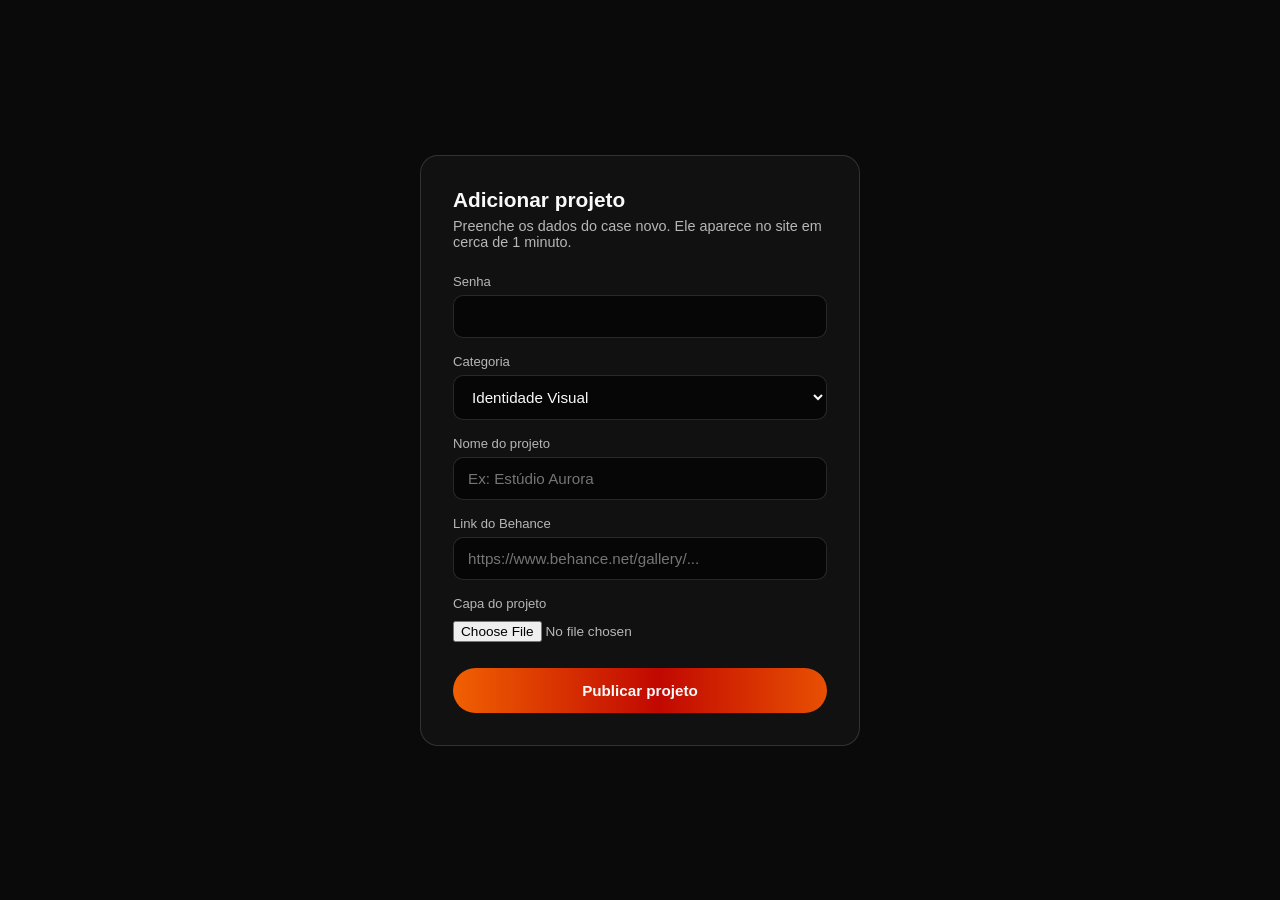
==== admin.html @ f44e90c8 "Ajusta rodapé (fonte Aeonik Pro + otimização 4K) e cria painel /admin para o cliente adicionar proje" ====
<!doctype html>
<html lang="pt-BR">
<head>
  <meta charset="UTF-8" />
  <meta name="viewport" content="width=device-width, initial-scale=1.0" />
  <meta name="robots" content="noindex, nofollow" />
  <title>Adicionar projeto — Salton Design</title>
  <link rel="icon" href="favicon.ico" sizes="any" />
  <style>
    :root {
      --black: #0a0a0a;
      --white: #f9f9f9;
      --orange: #f16001;
      --orange-2: #e85002;
      --red: #c10801;
      --gray-border: rgba(249, 249, 249, 0.14);
      --gray-light: #b7b7b7;
      --gradient: linear-gradient(90deg, var(--orange) 0%, var(--red) 55%, var(--orange-2) 100%);
    }

    * { box-sizing: border-box; }

    body {
      margin: 0;
      min-height: 100vh;
      display: flex;
      align-items: center;
      justify-content: center;
      background: var(--black);
      color: var(--white);
      font-family: "Aeonik Pro", "Inter", "Helvetica Neue", Arial, sans-serif;
      padding: 24px;
    }

    .card {
      width: 100%;
      max-width: 440px;
      background: #111;
      border: 1px solid var(--gray-border);
      border-radius: 18px;
      padding: 32px;
    }

    h1 {
      font-size: 1.3rem;
      margin: 0 0 6px;
    }

    .sub {
      color: var(--gray-light);
      font-size: 0.9rem;
      margin: 0 0 24px;
    }

    label {
      display: block;
      font-size: 0.82rem;
      color: var(--gray-light);
      margin: 16px 0 6px;
    }

    input[type="text"],
    input[type="url"],
    input[type="password"],
    select {
      width: 100%;
      padding: 12px 14px;
      border-radius: 10px;
      border: 1px solid var(--gray-border);
      background: #060606;
      color: var(--white);
      font-size: 0.95rem;
      font-family: inherit;
    }

    input[type="file"] {
      width: 100%;
      font-size: 0.85rem;
      color: var(--gray-light);
      margin-top: 4px;
    }

    input:focus, select:focus {
      outline: none;
      border-color: var(--orange-2);
    }

    button {
      width: 100%;
      margin-top: 26px;
      padding: 14px;
      border: none;
      border-radius: 999px;
      background: var(--gradient);
      color: var(--white);
      font-weight: 700;
      font-size: 0.95rem;
      cursor: pointer;
    }

    button:disabled {
      opacity: 0.55;
      cursor: default;
    }

    .msg {
      margin-top: 16px;
      font-size: 0.88rem;
      padding: 12px 14px;
      border-radius: 10px;
      display: none;
    }

    .msg.ok {
      display: block;
      background: rgba(30, 160, 60, 0.15);
      border: 1px solid rgba(30, 160, 60, 0.4);
      color: #7fe0a0;
    }

    .msg.err {
      display: block;
      background: rgba(193, 8, 1, 0.15);
      border: 1px solid rgba(193, 8, 1, 0.4);
      color: #ff9a90;
    }

    .preview {
      margin-top: 10px;
      max-width: 100%;
      max-height: 140px;
      border-radius: 8px;
      display: none;
    }
  </style>
</head>
<body>
  <div class="card">
    <h1>Adicionar projeto</h1>
    <p class="sub">Preenche os dados do case novo. Ele aparece no site em cerca de 1 minuto.</p>

    <form id="form">
      <label for="password">Senha</label>
      <input type="password" id="password" required autocomplete="current-password" />

      <label for="category">Categoria</label>
      <select id="category" required>
        <option value="identidade">Identidade Visual</option>
        <option value="social">Social Media</option>
      </select>

      <label for="name">Nome do projeto</label>
      <input type="text" id="name" placeholder="Ex: Estúdio Aurora" required />

      <label for="link">Link do Behance</label>
      <input type="url" id="link" placeholder="https://www.behance.net/gallery/..." required />

      <label for="image">Capa do projeto</label>
      <input type="file" id="image" accept="image/png, image/jpeg, image/webp" required />
      <img id="preview" class="preview" alt="Pré-visualização" />

      <button type="submit" id="submitBtn">Publicar projeto</button>

      <div class="msg" id="msg"></div>
    </form>
  </div>

  <script>
    const form = document.getElementById("form");
    const submitBtn = document.getElementById("submitBtn");
    const msg = document.getElementById("msg");
    const imageInput = document.getElementById("image");
    const preview = document.getElementById("preview");

    function showMsg(text, ok) {
      msg.textContent = text;
      msg.className = "msg " + (ok ? "ok" : "err");
    }

    // Reduz a imagem antes de enviar (evita fotos gigantes/lentas de subir)
    function resizeImage(file, maxWidth) {
      return new Promise((resolve, reject) => {
        const reader = new FileReader();
        reader.onload = () => {
          const img = new Image();
          img.onload = () => {
            const scale = Math.min(1, maxWidth / img.width);
            const canvas = document.createElement("canvas");
            canvas.width = Math.round(img.width * scale);
            canvas.height = Math.round(img.height * scale);
            const ctx = canvas.getContext("2d");
            ctx.drawImage(img, 0, 0, canvas.width, canvas.height);
            const dataUrl = canvas.toDataURL("image/jpeg", 0.85);
            resolve(dataUrl);
          };
          img.onerror = reject;
          img.src = reader.result;
        };
        reader.onerror = reject;
        reader.readAsDataURL(file);
      });
    }

    imageInput.addEventListener("change", async () => {
      const file = imageInput.files[0];
      if (!file) return;
      const dataUrl = await resizeImage(file, 900);
      preview.src = dataUrl;
      preview.style.display = "block";
    });

    form.addEventListener("submit", async (e) => {
      e.preventDefault();
      msg.className = "msg";

      const file = imageInput.files[0];
      if (!file) return;

      submitBtn.disabled = true;
      submitBtn.textContent = "Publicando…";

      try {
        const dataUrl = preview.src || (await resizeImage(file, 900));
        const base64 = dataUrl.split(",")[1];

        const res = await fetch("/api/add-project", {
          method: "POST",
          headers: { "Content-Type": "application/json" },
          body: JSON.stringify({
            password: document.getElementById("password").value,
            category: document.getElementById("category").value,
            name: document.getElementById("name").value,
            link: document.getElementById("link").value,
            imageBase64: base64,
            imageExt: "jpg",
          }),
        });

        const data = await res.json();

        if (!res.ok) {
          showMsg(data.error || "Não deu pra publicar. Tenta de novo.", false);
        } else {
          showMsg("Publicado! Deve aparecer no site em cerca de 1 minuto.", true);
          form.reset();
          preview.style.display = "none";
        }
      } catch (err) {
        showMsg("Erro de conexão. Tenta de novo.", false);
      } finally {
        submitBtn.disabled = false;
        submitBtn.textContent = "Publicar projeto";
      }
    });
  </script>
</body>
</html>
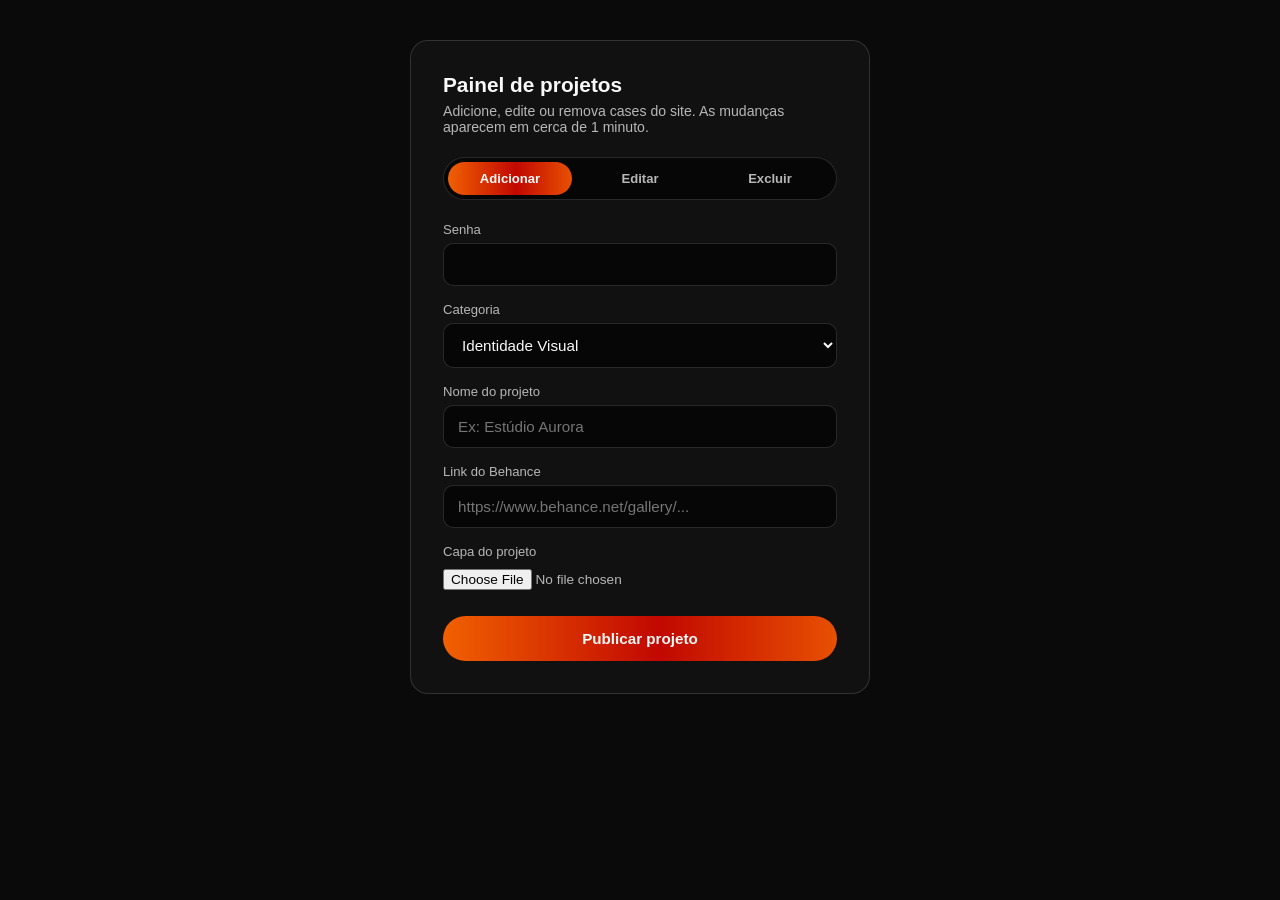
==== commit 6a77fa97: "Sincroniza admin.html (abas adicionar/editar/excluir) com o código local" ====
--- a/admin.html
+++ b/admin.html
@@ -4,7 +4,7 @@
   <meta charset="UTF-8" />
   <meta name="viewport" content="width=device-width, initial-scale=1.0" />
   <meta name="robots" content="noindex, nofollow" />
-  <title>Adicionar projeto — Salton Design</title>
+  <title>Painel de projetos — Salton Design</title>
   <link rel="icon" href="favicon.ico" sizes="any" />
   <style>
     :root {
@@ -24,17 +24,17 @@
       margin: 0;
       min-height: 100vh;
       display: flex;
-      align-items: center;
+      align-items: flex-start;
       justify-content: center;
       background: var(--black);
       color: var(--white);
       font-family: "Aeonik Pro", "Inter", "Helvetica Neue", Arial, sans-serif;
-      padding: 24px;
+      padding: 40px 24px;
     }
 
     .card {
       width: 100%;
-      max-width: 440px;
+      max-width: 460px;
       background: #111;
       border: 1px solid var(--gray-border);
       border-radius: 18px;
@@ -48,8 +48,35 @@
 
     .sub {
       color: var(--gray-light);
-      font-size: 0.9rem;
-      margin: 0 0 24px;
+      font-size: 0.88rem;
+      margin: 0 0 22px;
+    }
+
+    .tabs {
+      display: flex;
+      gap: 6px;
+      margin-bottom: 22px;
+      background: #060606;
+      border: 1px solid var(--gray-border);
+      border-radius: 999px;
+      padding: 4px;
+    }
+
+    .tab {
+      flex: 1;
+      text-align: center;
+      padding: 9px 10px;
+      border-radius: 999px;
+      font-size: 0.82rem;
+      font-weight: 600;
+      cursor: pointer;
+      color: var(--gray-light);
+      user-select: none;
+    }
+
+    .tab.is-active {
+      background: var(--gradient);
+      color: var(--white);
     }
 
     label {
@@ -85,6 +112,12 @@
       border-color: var(--orange-2);
     }
 
+    .hint {
+      font-size: 0.78rem;
+      color: var(--gray-light);
+      margin-top: 6px;
+    }
+
     button {
       width: 100%;
       margin-top: 26px;
@@ -98,6 +131,10 @@
       cursor: pointer;
     }
 
+    button.danger {
+      background: rgba(193, 8, 1, 0.85);
+    }
+
     button:disabled {
       opacity: 0.55;
       cursor: default;
@@ -132,32 +169,112 @@
       border-radius: 8px;
       display: none;
     }
+
+    .current-project {
+      display: none;
+      align-items: center;
+      gap: 12px;
+      margin-top: 16px;
+      padding: 12px;
+      border: 1px solid var(--gray-border);
+      border-radius: 10px;
+      background: #060606;
+    }
+
+    .current-project img {
+      width: 64px;
+      height: 64px;
+      object-fit: cover;
+      border-radius: 6px;
+    }
+
+    .current-project .info {
+      font-size: 0.85rem;
+      color: var(--gray-light);
+    }
+
+    .current-project .info strong {
+      display: block;
+      color: var(--white);
+      font-size: 0.92rem;
+      margin-bottom: 2px;
+    }
+
+    [hidden] { display: none !important; }
   </style>
 </head>
 <body>
   <div class="card">
-    <h1>Adicionar projeto</h1>
-    <p class="sub">Preenche os dados do case novo. Ele aparece no site em cerca de 1 minuto.</p>
+    <h1>Painel de projetos</h1>
+    <p class="sub">Adicione, edite ou remova cases do site. As mudanças aparecem em cerca de 1 minuto.</p>
+
+    <div class="tabs">
+      <div class="tab is-active" data-tab="add">Adicionar</div>
+      <div class="tab" data-tab="edit">Editar</div>
+      <div class="tab" data-tab="delete">Excluir</div>
+    </div>
 
     <form id="form">
       <label for="password">Senha</label>
       <input type="password" id="password" required autocomplete="current-password" />
 
-      <label for="category">Categoria</label>
-      <select id="category" required>
-        <option value="identidade">Identidade Visual</option>
-        <option value="social">Social Media</option>
-      </select>
-
-      <label for="name">Nome do projeto</label>
-      <input type="text" id="name" placeholder="Ex: Estúdio Aurora" required />
-
-      <label for="link">Link do Behance</label>
-      <input type="url" id="link" placeholder="https://www.behance.net/gallery/..." required />
-
-      <label for="image">Capa do projeto</label>
-      <input type="file" id="image" accept="image/png, image/jpeg, image/webp" required />
-      <img id="preview" class="preview" alt="Pré-visualização" />
+      <!-- ADICIONAR -->
+      <div data-panel="add">
+        <label for="category">Categoria</label>
+        <select id="category">
+          <option value="__new__">+ Nova categoria</option>
+        </select>
+
+        <div id="newCategoryWrap">
+          <label for="newCategoryLabel">Nome da categoria nova</label>
+          <input type="text" id="newCategoryLabel" placeholder="Ex: Motion Design" />
+          <p class="hint">Vai aparecer no site com esse título, seguindo o mesmo padrão das outras.</p>
+        </div>
+
+        <label for="name">Nome do projeto</label>
+        <input type="text" id="name" placeholder="Ex: Estúdio Aurora" />
+
+        <label for="link">Link do Behance</label>
+        <input type="url" id="link" placeholder="https://www.behance.net/gallery/..." />
+
+        <label for="image">Capa do projeto</label>
+        <input type="file" id="image" accept="image/png, image/jpeg, image/webp" />
+        <img id="preview" class="preview" alt="Pré-visualização" />
+      </div>
+
+      <!-- EDITAR / EXCLUIR (compartilham a seleção de projeto) -->
+      <div data-panel="edit delete" hidden>
+        <label for="projectSelect">Qual projeto?</label>
+        <select id="projectSelect">
+          <option value="">Carregando…</option>
+        </select>
+
+        <div class="current-project" id="currentProject">
+          <img id="currentProjectImg" src="" alt="" />
+          <div class="info">
+            <strong id="currentProjectName"></strong>
+            <span id="currentProjectCategory"></span>
+          </div>
+        </div>
+      </div>
+
+      <!-- EDITAR -->
+      <div data-panel="edit" hidden>
+        <label for="editName">Nome do projeto</label>
+        <input type="text" id="editName" placeholder="Deixe como está pra não mudar" />
+
+        <label for="editLink">Link do Behance</label>
+        <input type="url" id="editLink" placeholder="Deixe como está pra não mudar" />
+
+        <label for="editImage">Nova capa (opcional)</label>
+        <input type="file" id="editImage" accept="image/png, image/jpeg, image/webp" />
+        <img id="editPreview" class="preview" alt="Pré-visualização" />
+      </div>
+
+      <!-- EXCLUIR -->
+      <div data-panel="delete" hidden>
+        <p class="hint">Essa ação remove o projeto e a imagem dele do site. Não tem como desfazer.</p>
+      </div>
 
       <button type="submit" id="submitBtn">Publicar projeto</button>
 
@@ -169,13 +286,49 @@
     const form = document.getElementById("form");
     const submitBtn = document.getElementById("submitBtn");
     const msg = document.getElementById("msg");
+    const tabs = document.querySelectorAll(".tab");
+
+    const categorySelect = document.getElementById("category");
+    const newCategoryWrap = document.getElementById("newCategoryWrap");
+    const newCategoryLabel = document.getElementById("newCategoryLabel");
     const imageInput = document.getElementById("image");
     const preview = document.getElementById("preview");
+
+    const projectSelect = document.getElementById("projectSelect");
+    const currentProject = document.getElementById("currentProject");
+    const currentProjectImg = document.getElementById("currentProjectImg");
+    const currentProjectName = document.getElementById("currentProjectName");
+    const currentProjectCategory = document.getElementById("currentProjectCategory");
+    const editName = document.getElementById("editName");
+    const editLink = document.getElementById("editLink");
+    const editImage = document.getElementById("editImage");
+    const editPreview = document.getElementById("editPreview");
+
+    let mode = "add";
+    let projectsData = null;
 
     function showMsg(text, ok) {
       msg.textContent = text;
       msg.className = "msg " + (ok ? "ok" : "err");
     }
+
+    function clearMsg() {
+      msg.className = "msg";
+    }
+
+    function setMode(newMode) {
+      mode = newMode;
+      tabs.forEach((t) => t.classList.toggle("is-active", t.dataset.tab === newMode));
+      document.querySelectorAll("[data-panel]").forEach((panel) => {
+        const panels = panel.dataset.panel.split(" ");
+        panel.hidden = !panels.includes(newMode);
+      });
+      submitBtn.textContent = newMode === "add" ? "Publicar projeto" : newMode === "edit" ? "Salvar alterações" : "Excluir projeto";
+      submitBtn.className = newMode === "delete" ? "danger" : "";
+      clearMsg();
+    }
+
+    tabs.forEach((tab) => tab.addEventListener("click", () => setMode(tab.dataset.tab)));
 
     // Reduz a imagem antes de enviar (evita fotos gigantes/lentas de subir)
     function resizeImage(file, maxWidth) {
@@ -190,8 +343,7 @@
             canvas.height = Math.round(img.height * scale);
             const ctx = canvas.getContext("2d");
             ctx.drawImage(img, 0, 0, canvas.width, canvas.height);
-            const dataUrl = canvas.toDataURL("image/jpeg", 0.85);
-            resolve(dataUrl);
+            resolve(canvas.toDataURL("image/jpeg", 0.85));
           };
           img.onerror = reject;
           img.src = reader.result;
@@ -204,54 +356,150 @@
     imageInput.addEventListener("change", async () => {
       const file = imageInput.files[0];
       if (!file) return;
-      const dataUrl = await resizeImage(file, 900);
-      preview.src = dataUrl;
+      preview.src = await resizeImage(file, 900);
       preview.style.display = "block";
     });
 
+    editImage.addEventListener("change", async () => {
+      const file = editImage.files[0];
+      if (!file) return;
+      editPreview.src = await resizeImage(file, 900);
+      editPreview.style.display = "block";
+    });
+
+    categorySelect.addEventListener("change", () => {
+      newCategoryWrap.style.display = categorySelect.value === "__new__" ? "block" : "none";
+    });
+
+    async function loadProjects() {
+      try {
+        const res = await fetch("data/projects.json", { cache: "no-store" });
+        projectsData = await res.json();
+
+        categorySelect.innerHTML =
+          projectsData.categories
+            .map((cat) => `<option value="${cat.key}">${cat.label}</option>`)
+            .join("") + `<option value="__new__">+ Nova categoria</option>`;
+        newCategoryWrap.style.display = "none";
+
+        const options = [];
+        projectsData.categories.forEach((cat) => {
+          cat.items.forEach((item) => {
+            options.push({ category: cat.key, categoryLabel: cat.label, id: item.id, name: item.name, image: item.image });
+          });
+        });
+
+        projectSelect.innerHTML = options.length
+          ? options.map((o) => `<option value="${o.category}::${o.id}">${o.categoryLabel} — ${o.name}</option>`).join("")
+          : `<option value="">Nenhum projeto ainda</option>`;
+
+        projectSelect.dataset.options = JSON.stringify(options);
+        updateCurrentProject();
+      } catch (err) {
+        console.error(err);
+      }
+    }
+
+    function updateCurrentProject() {
+      const options = JSON.parse(projectSelect.dataset.options || "[]");
+      const found = options.find((o) => `${o.category}::${o.id}` === projectSelect.value);
+      if (!found) {
+        currentProject.style.display = "none";
+        return;
+      }
+      currentProject.style.display = "flex";
+      currentProjectImg.src = found.image;
+      currentProjectName.textContent = found.name;
+      currentProjectCategory.textContent = found.categoryLabel;
+      editName.placeholder = found.name;
+      editLink.placeholder = "Deixe como está pra não mudar";
+    }
+
+    projectSelect.addEventListener("change", updateCurrentProject);
+
+    loadProjects();
+
     form.addEventListener("submit", async (e) => {
       e.preventDefault();
-      msg.className = "msg";
-
-      const file = imageInput.files[0];
-      if (!file) return;
+      clearMsg();
+
+      const password = document.getElementById("password").value;
+      let payload = { password, action: mode };
+
+      if (mode === "add") {
+        const file = imageInput.files[0];
+        if (!file) {
+          showMsg("Escolhe uma capa pro projeto.", false);
+          return;
+        }
+        const category = categorySelect.value;
+        if (category === "__new__" && !newCategoryLabel.value.trim()) {
+          showMsg("Dá um nome pra categoria nova.", false);
+          return;
+        }
+        const dataUrl = preview.src || (await resizeImage(file, 900));
+        payload.category = category === "__new__" ? newCategoryLabel.value.trim() : category;
+        payload.categoryLabel = category === "__new__" ? newCategoryLabel.value.trim() : undefined;
+        payload.name = document.getElementById("name").value;
+        payload.link = document.getElementById("link").value;
+        payload.imageBase64 = dataUrl.split(",")[1];
+        payload.imageExt = "jpg";
+      } else {
+        const [category, id] = (projectSelect.value || "").split("::");
+        if (!category || !id) {
+          showMsg("Escolhe um projeto.", false);
+          return;
+        }
+        payload.category = category;
+        payload.id = id;
+
+        if (mode === "edit") {
+          if (editName.value.trim()) payload.name = editName.value.trim();
+          if (editLink.value.trim()) payload.link = editLink.value.trim();
+          const file = editImage.files[0];
+          if (file) {
+            const dataUrl = editPreview.src || (await resizeImage(file, 900));
+            payload.imageBase64 = dataUrl.split(",")[1];
+            payload.imageExt = "jpg";
+          }
+        }
+
+        if (mode === "delete") {
+          if (!confirm("Tem certeza que quer excluir esse projeto? Não tem como desfazer.")) return;
+        }
+      }
 
       submitBtn.disabled = true;
-      submitBtn.textContent = "Publicando…";
+      const originalText = submitBtn.textContent;
+      submitBtn.textContent = "Enviando…";
 
       try {
-        const dataUrl = preview.src || (await resizeImage(file, 900));
-        const base64 = dataUrl.split(",")[1];
-
         const res = await fetch("/api/add-project", {
           method: "POST",
           headers: { "Content-Type": "application/json" },
-          body: JSON.stringify({
-            password: document.getElementById("password").value,
-            category: document.getElementById("category").value,
-            name: document.getElementById("name").value,
-            link: document.getElementById("link").value,
-            imageBase64: base64,
-            imageExt: "jpg",
-          }),
+          body: JSON.stringify(payload),
         });
-
         const data = await res.json();
 
         if (!res.ok) {
           showMsg(data.error || "Não deu pra publicar. Tenta de novo.", false);
         } else {
-          showMsg("Publicado! Deve aparecer no site em cerca de 1 minuto.", true);
+          const okText = mode === "add" ? "Publicado!" : mode === "edit" ? "Atualizado!" : "Removido!";
+          showMsg(`${okText} Deve aparecer no site em cerca de 1 minuto.`, true);
           form.reset();
           preview.style.display = "none";
+          editPreview.style.display = "none";
+          await loadProjects();
         }
       } catch (err) {
         showMsg("Erro de conexão. Tenta de novo.", false);
       } finally {
         submitBtn.disabled = false;
-        submitBtn.textContent = "Publicar projeto";
+        submitBtn.textContent = originalText;
       }
     });
+
+    setMode("add");
   </script>
 </body>
 </html>
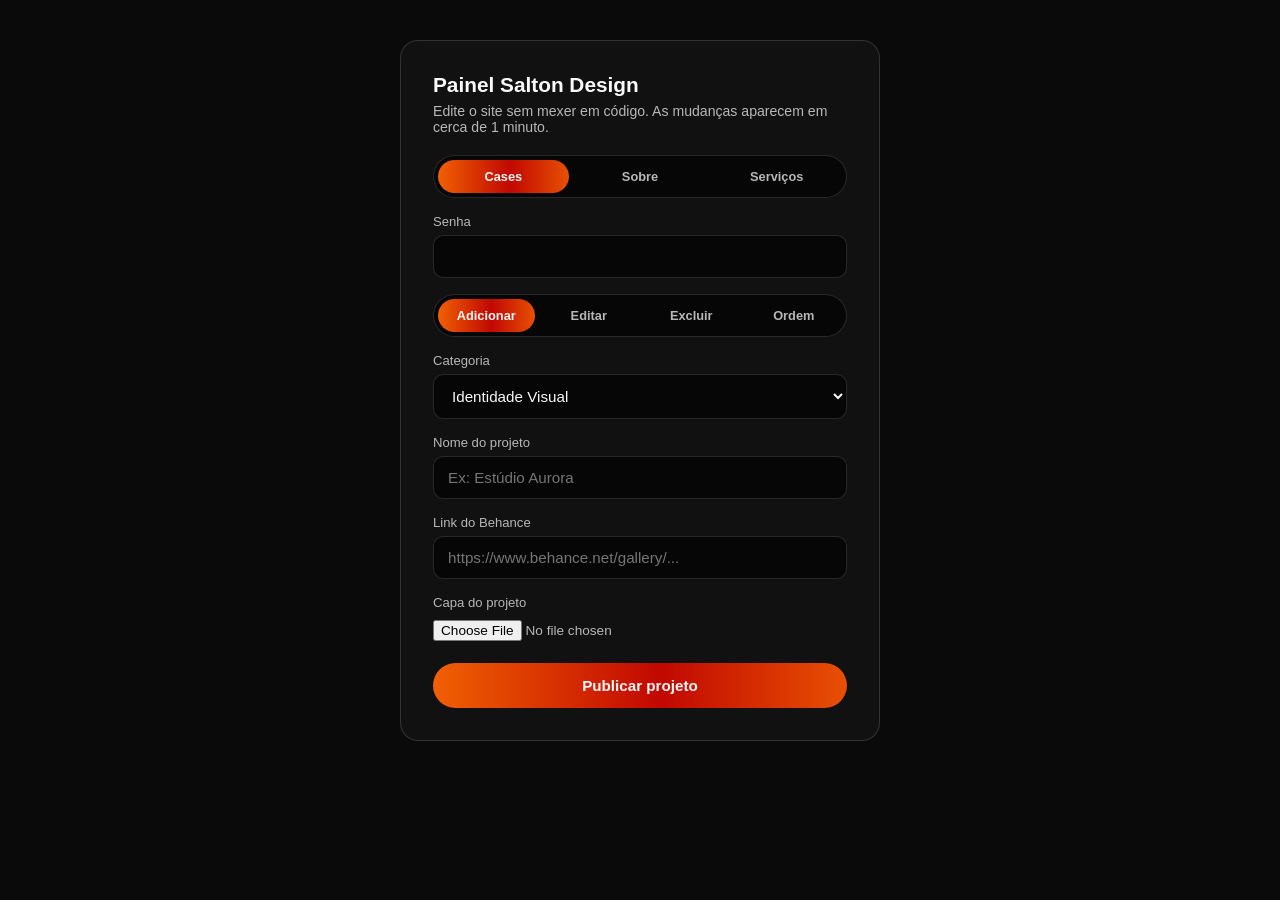
==== commit d0304c2d: "Painel com secoes Cases/Sobre/Servicos e reordenacao" ====
--- a/admin.html
+++ b/admin.html
@@ -4,7 +4,7 @@
   <meta charset="UTF-8" />
   <meta name="viewport" content="width=device-width, initial-scale=1.0" />
   <meta name="robots" content="noindex, nofollow" />
-  <title>Painel de projetos — Salton Design</title>
+  <title>Painel — Salton Design</title>
   <link rel="icon" href="favicon.ico" sizes="any" />
   <style>
     :root {
@@ -34,61 +34,48 @@
 
     .card {
       width: 100%;
-      max-width: 460px;
+      max-width: 480px;
       background: #111;
       border: 1px solid var(--gray-border);
       border-radius: 18px;
       padding: 32px;
     }
 
-    h1 {
-      font-size: 1.3rem;
-      margin: 0 0 6px;
-    }
-
-    .sub {
-      color: var(--gray-light);
-      font-size: 0.88rem;
-      margin: 0 0 22px;
-    }
+    h1 { font-size: 1.3rem; margin: 0 0 6px; }
+    .sub { color: var(--gray-light); font-size: 0.88rem; margin: 0 0 20px; }
 
     .tabs {
       display: flex;
       gap: 6px;
-      margin-bottom: 22px;
+      margin-bottom: 16px;
       background: #060606;
       border: 1px solid var(--gray-border);
       border-radius: 999px;
       padding: 4px;
     }
 
+    .tabs.sub-tabs { margin-top: 16px; margin-bottom: 0; }
+
     .tab {
       flex: 1;
       text-align: center;
-      padding: 9px 10px;
+      padding: 9px 8px;
       border-radius: 999px;
-      font-size: 0.82rem;
+      font-size: 0.8rem;
       font-weight: 600;
       cursor: pointer;
       color: var(--gray-light);
       user-select: none;
     }
 
-    .tab.is-active {
-      background: var(--gradient);
-      color: var(--white);
-    }
-
-    label {
-      display: block;
-      font-size: 0.82rem;
-      color: var(--gray-light);
-      margin: 16px 0 6px;
-    }
+    .tab.is-active { background: var(--gradient); color: var(--white); }
+
+    label { display: block; font-size: 0.82rem; color: var(--gray-light); margin: 16px 0 6px; }
 
     input[type="text"],
     input[type="url"],
     input[type="password"],
+    textarea,
     select {
       width: 100%;
       padding: 12px 14px;
@@ -98,29 +85,17 @@
       color: var(--white);
       font-size: 0.95rem;
       font-family: inherit;
-    }
-
-    input[type="file"] {
-      width: 100%;
-      font-size: 0.85rem;
-      color: var(--gray-light);
-      margin-top: 4px;
-    }
-
-    input:focus, select:focus {
-      outline: none;
-      border-color: var(--orange-2);
-    }
-
-    .hint {
-      font-size: 0.78rem;
-      color: var(--gray-light);
-      margin-top: 6px;
-    }
+      resize: vertical;
+    }
+
+    input[type="file"] { width: 100%; font-size: 0.85rem; color: var(--gray-light); margin-top: 4px; }
+    input:focus, select:focus, textarea:focus { outline: none; border-color: var(--orange-2); }
+
+    .hint { font-size: 0.78rem; color: var(--gray-light); margin-top: 6px; }
 
     button {
       width: 100%;
-      margin-top: 26px;
+      margin-top: 22px;
       padding: 14px;
       border: none;
       border-radius: 999px;
@@ -131,14 +106,8 @@
       cursor: pointer;
     }
 
-    button.danger {
-      background: rgba(193, 8, 1, 0.85);
-    }
-
-    button:disabled {
-      opacity: 0.55;
-      cursor: default;
-    }
+    button.danger { background: rgba(193, 8, 1, 0.85); }
+    button:disabled { opacity: 0.55; cursor: default; }
 
     .msg {
       margin-top: 16px;
@@ -148,27 +117,10 @@
       display: none;
     }
 
-    .msg.ok {
-      display: block;
-      background: rgba(30, 160, 60, 0.15);
-      border: 1px solid rgba(30, 160, 60, 0.4);
-      color: #7fe0a0;
-    }
-
-    .msg.err {
-      display: block;
-      background: rgba(193, 8, 1, 0.15);
-      border: 1px solid rgba(193, 8, 1, 0.4);
-      color: #ff9a90;
-    }
-
-    .preview {
-      margin-top: 10px;
-      max-width: 100%;
-      max-height: 140px;
-      border-radius: 8px;
-      display: none;
-    }
+    .msg.ok { display: block; background: rgba(30, 160, 60, 0.15); border: 1px solid rgba(30, 160, 60, 0.4); color: #7fe0a0; }
+    .msg.err { display: block; background: rgba(193, 8, 1, 0.15); border: 1px solid rgba(193, 8, 1, 0.4); color: #ff9a90; }
+
+    .preview { margin-top: 10px; max-width: 100%; max-height: 140px; border-radius: 8px; display: none; }
 
     .current-project {
       display: none;
@@ -181,156 +133,179 @@
       background: #060606;
     }
 
-    .current-project img {
-      width: 64px;
-      height: 64px;
-      object-fit: cover;
-      border-radius: 6px;
-    }
-
-    .current-project .info {
-      font-size: 0.85rem;
-      color: var(--gray-light);
-    }
-
-    .current-project .info strong {
-      display: block;
+    .current-project img { width: 64px; height: 64px; object-fit: cover; border-radius: 6px; }
+    .current-project .info { font-size: 0.85rem; color: var(--gray-light); }
+    .current-project .info strong { display: block; color: var(--white); font-size: 0.92rem; margin-bottom: 2px; }
+
+    .list-item {
+      display: flex;
+      align-items: center;
+      gap: 10px;
+      padding: 12px;
+      border: 1px solid var(--gray-border);
+      border-radius: 10px;
+      background: #060606;
+      margin-top: 10px;
+    }
+
+    .list-item img { width: 44px; height: 44px; object-fit: cover; border-radius: 6px; flex-shrink: 0; }
+    .list-item .name { flex: 1; font-size: 0.9rem; min-width: 0; overflow: hidden; text-overflow: ellipsis; white-space: nowrap; }
+    .list-item .desc { flex: 1; font-size: 0.82rem; color: var(--gray-light); min-width: 0; }
+    .list-item .name strong, .list-item .desc strong { display: block; color: var(--white); font-size: 0.9rem; }
+
+    .icon-btn {
+      width: 30px;
+      height: 30px;
+      flex-shrink: 0;
+      border-radius: 8px;
+      border: 1px solid var(--gray-border);
+      background: #111;
       color: var(--white);
-      font-size: 0.92rem;
-      margin-bottom: 2px;
-    }
+      font-size: 0.9rem;
+      cursor: pointer;
+      margin: 0;
+      padding: 0;
+    }
+
+    .icon-btn.danger-icon { color: #ff9a90; border-color: rgba(193, 8, 1, 0.4); }
+    .icon-btn:disabled { opacity: 0.3; cursor: default; }
+
+    .empty-note { font-size: 0.85rem; color: var(--gray-light); margin-top: 12px; }
 
     [hidden] { display: none !important; }
   </style>
 </head>
 <body>
   <div class="card">
-    <h1>Painel de projetos</h1>
-    <p class="sub">Adicione, edite ou remova cases do site. As mudanças aparecem em cerca de 1 minuto.</p>
+    <h1>Painel Salton Design</h1>
+    <p class="sub">Edite o site sem mexer em código. As mudanças aparecem em cerca de 1 minuto.</p>
 
     <div class="tabs">
-      <div class="tab is-active" data-tab="add">Adicionar</div>
-      <div class="tab" data-tab="edit">Editar</div>
-      <div class="tab" data-tab="delete">Excluir</div>
+      <div class="tab is-active" data-section="cases">Cases</div>
+      <div class="tab" data-section="sobre">Sobre</div>
+      <div class="tab" data-section="servicos">Serviços</div>
     </div>
 
-    <form id="form">
-      <label for="password">Senha</label>
-      <input type="password" id="password" required autocomplete="current-password" />
-
-      <!-- ADICIONAR -->
-      <div data-panel="add">
-        <label for="category">Categoria</label>
-        <select id="category">
-          <option value="__new__">+ Nova categoria</option>
-        </select>
-
-        <div id="newCategoryWrap">
-          <label for="newCategoryLabel">Nome da categoria nova</label>
-          <input type="text" id="newCategoryLabel" placeholder="Ex: Motion Design" />
-          <p class="hint">Vai aparecer no site com esse título, seguindo o mesmo padrão das outras.</p>
+    <label for="password">Senha</label>
+    <input type="password" id="password" required autocomplete="current-password" />
+
+    <!-- ===================== CASES ===================== -->
+    <div data-section-panel="cases">
+      <div class="tabs sub-tabs">
+        <div class="tab is-active" data-tab="add">Adicionar</div>
+        <div class="tab" data-tab="edit">Editar</div>
+        <div class="tab" data-tab="delete">Excluir</div>
+        <div class="tab" data-tab="reorder">Ordem</div>
+      </div>
+
+      <form id="casesForm">
+        <div data-panel="add">
+          <label for="category">Categoria</label>
+          <select id="category">
+            <option value="__new__">+ Nova categoria</option>
+          </select>
+
+          <div id="newCategoryWrap">
+            <label for="newCategoryLabel">Nome da categoria nova</label>
+            <input type="text" id="newCategoryLabel" placeholder="Ex: Motion Design" />
+            <p class="hint">Vai aparecer no site com esse título, seguindo o mesmo padrão das outras.</p>
+          </div>
+
+          <label for="name">Nome do projeto</label>
+          <input type="text" id="name" placeholder="Ex: Estúdio Aurora" />
+
+          <label for="link">Link do Behance</label>
+          <input type="url" id="link" placeholder="https://www.behance.net/gallery/..." />
+
+          <label for="image">Capa do projeto</label>
+          <input type="file" id="image" accept="image/png, image/jpeg, image/webp" />
+          <img id="preview" class="preview" alt="Pré-visualização" />
         </div>
 
-        <label for="name">Nome do projeto</label>
-        <input type="text" id="name" placeholder="Ex: Estúdio Aurora" />
-
-        <label for="link">Link do Behance</label>
-        <input type="url" id="link" placeholder="https://www.behance.net/gallery/..." />
-
-        <label for="image">Capa do projeto</label>
-        <input type="file" id="image" accept="image/png, image/jpeg, image/webp" />
-        <img id="preview" class="preview" alt="Pré-visualização" />
-      </div>
-
-      <!-- EDITAR / EXCLUIR (compartilham a seleção de projeto) -->
-      <div data-panel="edit delete" hidden>
-        <label for="projectSelect">Qual projeto?</label>
-        <select id="projectSelect">
-          <option value="">Carregando…</option>
-        </select>
-
-        <div class="current-project" id="currentProject">
-          <img id="currentProjectImg" src="" alt="" />
-          <div class="info">
-            <strong id="currentProjectName"></strong>
-            <span id="currentProjectCategory"></span>
+        <div data-panel="edit delete" hidden>
+          <label for="projectSelect">Qual projeto?</label>
+          <select id="projectSelect"><option value="">Carregando…</option></select>
+
+          <div class="current-project" id="currentProject">
+            <img id="currentProjectImg" src="" alt="" />
+            <div class="info">
+              <strong id="currentProjectName"></strong>
+              <span id="currentProjectCategory"></span>
+            </div>
           </div>
         </div>
-      </div>
-
-      <!-- EDITAR -->
-      <div data-panel="edit" hidden>
-        <label for="editName">Nome do projeto</label>
-        <input type="text" id="editName" placeholder="Deixe como está pra não mudar" />
-
-        <label for="editLink">Link do Behance</label>
-        <input type="url" id="editLink" placeholder="Deixe como está pra não mudar" />
-
-        <label for="editImage">Nova capa (opcional)</label>
-        <input type="file" id="editImage" accept="image/png, image/jpeg, image/webp" />
-        <img id="editPreview" class="preview" alt="Pré-visualização" />
-      </div>
-
-      <!-- EXCLUIR -->
-      <div data-panel="delete" hidden>
-        <p class="hint">Essa ação remove o projeto e a imagem dele do site. Não tem como desfazer.</p>
-      </div>
-
-      <button type="submit" id="submitBtn">Publicar projeto</button>
-
-      <div class="msg" id="msg"></div>
-    </form>
+
+        <div data-panel="edit" hidden>
+          <label for="editName">Nome do projeto</label>
+          <input type="text" id="editName" placeholder="Deixe como está pra não mudar" />
+
+          <label for="editLink">Link do Behance</label>
+          <input type="url" id="editLink" placeholder="Deixe como está pra não mudar" />
+
+          <label for="editImage">Nova capa (opcional)</label>
+          <input type="file" id="editImage" accept="image/png, image/jpeg, image/webp" />
+          <img id="editPreview" class="preview" alt="Pré-visualização" />
+        </div>
+
+        <div data-panel="delete" hidden>
+          <p class="hint">Essa ação remove o projeto e a imagem dele do site. Não tem como desfazer.</p>
+        </div>
+
+        <div data-panel="reorder" hidden>
+          <label for="reorderCategory">Categoria</label>
+          <select id="reorderCategory"></select>
+          <div id="reorderList"></div>
+        </div>
+
+        <button type="submit" id="casesSubmitBtn">Publicar projeto</button>
+        <div class="msg" id="casesMsg"></div>
+      </form>
+    </div>
+
+    <!-- ===================== SOBRE ===================== -->
+    <div data-section-panel="sobre" hidden>
+      <form id="sobreForm">
+        <label for="sobreP1">Parágrafo 1</label>
+        <textarea id="sobreP1" rows="2"></textarea>
+
+        <label for="sobreP2">Parágrafo 2</label>
+        <textarea id="sobreP2" rows="3"></textarea>
+
+        <label for="sobreP3">Parágrafo 3</label>
+        <textarea id="sobreP3" rows="2"></textarea>
+
+        <label for="sobreQuote">Frase em destaque</label>
+        <input type="text" id="sobreQuote" />
+
+        <label for="sobrePhoto">Nova foto (opcional)</label>
+        <input type="file" id="sobrePhoto" accept="image/png, image/jpeg, image/webp" />
+        <img id="sobrePreview" class="preview" alt="Pré-visualização" />
+
+        <button type="submit" id="sobreSubmitBtn">Salvar alterações</button>
+        <div class="msg" id="sobreMsg"></div>
+      </form>
+    </div>
+
+    <!-- ===================== SERVIÇOS ===================== -->
+    <div data-section-panel="servicos" hidden>
+      <div id="servicosList"></div>
+
+      <form id="servicosForm">
+        <label for="servicoTitle">Novo serviço — título</label>
+        <input type="text" id="servicoTitle" placeholder="Ex: Design de Embalagens" />
+
+        <label for="servicoDescription">Descrição</label>
+        <textarea id="servicoDescription" rows="3" placeholder="Uma frase curta explicando o serviço"></textarea>
+
+        <button type="submit" id="servicosSubmitBtn">Adicionar serviço</button>
+        <div class="msg" id="servicosMsg"></div>
+      </form>
+    </div>
   </div>
 
   <script>
-    const form = document.getElementById("form");
-    const submitBtn = document.getElementById("submitBtn");
-    const msg = document.getElementById("msg");
-    const tabs = document.querySelectorAll(".tab");
-
-    const categorySelect = document.getElementById("category");
-    const newCategoryWrap = document.getElementById("newCategoryWrap");
-    const newCategoryLabel = document.getElementById("newCategoryLabel");
-    const imageInput = document.getElementById("image");
-    const preview = document.getElementById("preview");
-
-    const projectSelect = document.getElementById("projectSelect");
-    const currentProject = document.getElementById("currentProject");
-    const currentProjectImg = document.getElementById("currentProjectImg");
-    const currentProjectName = document.getElementById("currentProjectName");
-    const currentProjectCategory = document.getElementById("currentProjectCategory");
-    const editName = document.getElementById("editName");
-    const editLink = document.getElementById("editLink");
-    const editImage = document.getElementById("editImage");
-    const editPreview = document.getElementById("editPreview");
-
-    let mode = "add";
-    let projectsData = null;
-
-    function showMsg(text, ok) {
-      msg.textContent = text;
-      msg.className = "msg " + (ok ? "ok" : "err");
-    }
-
-    function clearMsg() {
-      msg.className = "msg";
-    }
-
-    function setMode(newMode) {
-      mode = newMode;
-      tabs.forEach((t) => t.classList.toggle("is-active", t.dataset.tab === newMode));
-      document.querySelectorAll("[data-panel]").forEach((panel) => {
-        const panels = panel.dataset.panel.split(" ");
-        panel.hidden = !panels.includes(newMode);
-      });
-      submitBtn.textContent = newMode === "add" ? "Publicar projeto" : newMode === "edit" ? "Salvar alterações" : "Excluir projeto";
-      submitBtn.className = newMode === "delete" ? "danger" : "";
-      clearMsg();
-    }
-
-    tabs.forEach((tab) => tab.addEventListener("click", () => setMode(tab.dataset.tab)));
-
-    // Reduz a imagem antes de enviar (evita fotos gigantes/lentas de subir)
+    const passwordInput = document.getElementById("password");
+
     function resizeImage(file, maxWidth) {
       return new Promise((resolve, reject) => {
         const reader = new FileReader();
@@ -353,6 +328,62 @@
       });
     }
 
+    function showMsg(el, text, ok) {
+      el.textContent = text;
+      el.className = "msg " + (ok ? "ok" : "err");
+    }
+
+    // ---------- Seletor de seção principal ----------
+    const sectionTabs = document.querySelectorAll("[data-section]");
+    sectionTabs.forEach((tab) => {
+      tab.addEventListener("click", () => {
+        sectionTabs.forEach((t) => t.classList.toggle("is-active", t === tab));
+        document.querySelectorAll("[data-section-panel]").forEach((panel) => {
+          panel.hidden = panel.dataset.sectionPanel !== tab.dataset.section;
+        });
+      });
+    });
+
+    // ===================== CASES =====================
+    const casesForm = document.getElementById("casesForm");
+    const casesSubmitBtn = document.getElementById("casesSubmitBtn");
+    const casesMsg = document.getElementById("casesMsg");
+    const caseTabs = document.querySelectorAll("#casesForm .sub-tabs .tab, .card > div[data-section-panel='cases'] .sub-tabs .tab");
+    const categorySelect = document.getElementById("category");
+    const newCategoryWrap = document.getElementById("newCategoryWrap");
+    const newCategoryLabel = document.getElementById("newCategoryLabel");
+    const imageInput = document.getElementById("image");
+    const preview = document.getElementById("preview");
+    const projectSelect = document.getElementById("projectSelect");
+    const currentProject = document.getElementById("currentProject");
+    const currentProjectImg = document.getElementById("currentProjectImg");
+    const currentProjectName = document.getElementById("currentProjectName");
+    const currentProjectCategory = document.getElementById("currentProjectCategory");
+    const editName = document.getElementById("editName");
+    const editLink = document.getElementById("editLink");
+    const editImage = document.getElementById("editImage");
+    const editPreview = document.getElementById("editPreview");
+    const reorderCategory = document.getElementById("reorderCategory");
+    const reorderList = document.getElementById("reorderList");
+
+    let caseMode = "add";
+    let projectsData = null;
+
+    function setCaseMode(mode) {
+      caseMode = mode;
+      document.querySelectorAll(".sub-tabs .tab").forEach((t) => t.classList.toggle("is-active", t.dataset.tab === mode));
+      document.querySelectorAll("#casesForm [data-panel]").forEach((panel) => {
+        panel.hidden = !panel.dataset.panel.split(" ").includes(mode);
+      });
+      casesSubmitBtn.hidden = mode === "reorder";
+      casesSubmitBtn.textContent = mode === "add" ? "Publicar projeto" : mode === "edit" ? "Salvar alterações" : "Excluir projeto";
+      casesSubmitBtn.className = mode === "delete" ? "danger" : "";
+      casesMsg.className = "msg";
+      if (mode === "reorder") renderReorderList();
+    }
+
+    document.querySelectorAll(".sub-tabs .tab").forEach((tab) => tab.addEventListener("click", () => setCaseMode(tab.dataset.tab)));
+
     imageInput.addEventListener("change", async () => {
       const file = imageInput.files[0];
       if (!file) return;
@@ -372,41 +403,34 @@
     });
 
     async function loadProjects() {
-      try {
-        const res = await fetch("data/projects.json", { cache: "no-store" });
-        projectsData = await res.json();
-
-        categorySelect.innerHTML =
-          projectsData.categories
-            .map((cat) => `<option value="${cat.key}">${cat.label}</option>`)
-            .join("") + `<option value="__new__">+ Nova categoria</option>`;
-        newCategoryWrap.style.display = "none";
-
-        const options = [];
-        projectsData.categories.forEach((cat) => {
-          cat.items.forEach((item) => {
-            options.push({ category: cat.key, categoryLabel: cat.label, id: item.id, name: item.name, image: item.image });
-          });
+      const res = await fetch("data/projects.json", { cache: "no-store" });
+      projectsData = await res.json();
+
+      categorySelect.innerHTML =
+        projectsData.categories.map((cat) => `<option value="${cat.key}">${cat.label}</option>`).join("") +
+        `<option value="__new__">+ Nova categoria</option>`;
+      newCategoryWrap.style.display = "none";
+
+      const options = [];
+      projectsData.categories.forEach((cat) => {
+        cat.items.forEach((item) => {
+          options.push({ category: cat.key, categoryLabel: cat.label, id: item.id, name: item.name, image: item.image });
         });
-
-        projectSelect.innerHTML = options.length
-          ? options.map((o) => `<option value="${o.category}::${o.id}">${o.categoryLabel} — ${o.name}</option>`).join("")
-          : `<option value="">Nenhum projeto ainda</option>`;
-
-        projectSelect.dataset.options = JSON.stringify(options);
-        updateCurrentProject();
-      } catch (err) {
-        console.error(err);
-      }
+      });
+
+      projectSelect.innerHTML = options.length
+        ? options.map((o) => `<option value="${o.category}::${o.id}">${o.categoryLabel} — ${o.name}</option>`).join("")
+        : `<option value="">Nenhum projeto ainda</option>`;
+      projectSelect.dataset.options = JSON.stringify(options);
+      updateCurrentProject();
+
+      reorderCategory.innerHTML = projectsData.categories.map((cat) => `<option value="${cat.key}">${cat.label}</option>`).join("");
     }
 
     function updateCurrentProject() {
       const options = JSON.parse(projectSelect.dataset.options || "[]");
       const found = options.find((o) => `${o.category}::${o.id}` === projectSelect.value);
-      if (!found) {
-        currentProject.style.display = "none";
-        return;
-      }
+      if (!found) { currentProject.style.display = "none"; return; }
       currentProject.style.display = "flex";
       currentProjectImg.src = found.image;
       currentProjectName.textContent = found.name;
@@ -417,26 +441,69 @@
 
     projectSelect.addEventListener("change", updateCurrentProject);
 
+    function renderReorderList() {
+      const cat = projectsData.categories.find((c) => c.key === reorderCategory.value);
+      if (!cat || !cat.items.length) {
+        reorderList.innerHTML = `<p class="empty-note">Nenhum case nessa categoria ainda.</p>`;
+        return;
+      }
+      reorderList.innerHTML = cat.items
+        .map(
+          (item, i) => `
+        <div class="list-item">
+          <img src="${item.image}" alt="" />
+          <div class="name">${item.name}</div>
+          <button type="button" class="icon-btn" data-move="up" data-id="${item.id}" ${i === 0 ? "disabled" : ""}>↑</button>
+          <button type="button" class="icon-btn" data-move="down" data-id="${item.id}" ${i === cat.items.length - 1 ? "disabled" : ""}>↓</button>
+        </div>`
+        )
+        .join("");
+    }
+
+    reorderCategory.addEventListener("change", renderReorderList);
+
+    reorderList.addEventListener("click", async (e) => {
+      const btn = e.target.closest("[data-move]");
+      if (!btn) return;
+      if (!passwordInput.value) { showMsg(casesMsg, "Preenche a senha primeiro.", false); return; }
+      btn.disabled = true;
+      try {
+        const res = await fetch("/api/add-project", {
+          method: "POST",
+          headers: { "Content-Type": "application/json" },
+          body: JSON.stringify({
+            password: passwordInput.value,
+            action: "move",
+            category: reorderCategory.value,
+            id: btn.dataset.id,
+            direction: btn.dataset.move,
+          }),
+        });
+        const data = await res.json();
+        if (!res.ok) { showMsg(casesMsg, data.error || "Não deu pra mover.", false); return; }
+        await loadProjects();
+        reorderCategory.value = reorderCategory.value;
+        renderReorderList();
+        showMsg(casesMsg, "Ordem atualizada! Aparece no site em cerca de 1 minuto.", true);
+      } catch (err) {
+        showMsg(casesMsg, "Erro de conexão. Tenta de novo.", false);
+      }
+    });
+
     loadProjects();
 
-    form.addEventListener("submit", async (e) => {
+    casesForm.addEventListener("submit", async (e) => {
       e.preventDefault();
-      clearMsg();
-
-      const password = document.getElementById("password").value;
-      let payload = { password, action: mode };
-
-      if (mode === "add") {
+      casesMsg.className = "msg";
+      if (caseMode === "reorder") return;
+
+      let payload = { password: passwordInput.value, action: caseMode };
+
+      if (caseMode === "add") {
         const file = imageInput.files[0];
-        if (!file) {
-          showMsg("Escolhe uma capa pro projeto.", false);
-          return;
-        }
+        if (!file) { showMsg(casesMsg, "Escolhe uma capa pro projeto.", false); return; }
         const category = categorySelect.value;
-        if (category === "__new__" && !newCategoryLabel.value.trim()) {
-          showMsg("Dá um nome pra categoria nova.", false);
-          return;
-        }
+        if (category === "__new__" && !newCategoryLabel.value.trim()) { showMsg(casesMsg, "Dá um nome pra categoria nova.", false); return; }
         const dataUrl = preview.src || (await resizeImage(file, 900));
         payload.category = category === "__new__" ? newCategoryLabel.value.trim() : category;
         payload.categoryLabel = category === "__new__" ? newCategoryLabel.value.trim() : undefined;
@@ -446,14 +513,11 @@
         payload.imageExt = "jpg";
       } else {
         const [category, id] = (projectSelect.value || "").split("::");
-        if (!category || !id) {
-          showMsg("Escolhe um projeto.", false);
-          return;
-        }
+        if (!category || !id) { showMsg(casesMsg, "Escolhe um projeto.", false); return; }
         payload.category = category;
         payload.id = id;
 
-        if (mode === "edit") {
+        if (caseMode === "edit") {
           if (editName.value.trim()) payload.name = editName.value.trim();
           if (editLink.value.trim()) payload.link = editLink.value.trim();
           const file = editImage.files[0];
@@ -464,14 +528,14 @@
           }
         }
 
-        if (mode === "delete") {
+        if (caseMode === "delete") {
           if (!confirm("Tem certeza que quer excluir esse projeto? Não tem como desfazer.")) return;
         }
       }
 
-      submitBtn.disabled = true;
-      const originalText = submitBtn.textContent;
-      submitBtn.textContent = "Enviando…";
+      casesSubmitBtn.disabled = true;
+      const originalText = casesSubmitBtn.textContent;
+      casesSubmitBtn.textContent = "Enviando…";
 
       try {
         const res = await fetch("/api/add-project", {
@@ -480,26 +544,192 @@
           body: JSON.stringify(payload),
         });
         const data = await res.json();
-
         if (!res.ok) {
-          showMsg(data.error || "Não deu pra publicar. Tenta de novo.", false);
+          showMsg(casesMsg, data.error || "Não deu pra publicar. Tenta de novo.", false);
         } else {
-          const okText = mode === "add" ? "Publicado!" : mode === "edit" ? "Atualizado!" : "Removido!";
-          showMsg(`${okText} Deve aparecer no site em cerca de 1 minuto.`, true);
-          form.reset();
+          const okText = caseMode === "add" ? "Publicado!" : caseMode === "edit" ? "Atualizado!" : "Removido!";
+          showMsg(casesMsg, `${okText} Deve aparecer no site em cerca de 1 minuto.`, true);
+          casesForm.reset();
           preview.style.display = "none";
           editPreview.style.display = "none";
           await loadProjects();
         }
       } catch (err) {
-        showMsg("Erro de conexão. Tenta de novo.", false);
+        showMsg(casesMsg, "Erro de conexão. Tenta de novo.", false);
       } finally {
-        submitBtn.disabled = false;
-        submitBtn.textContent = originalText;
-      }
-    });
-
-    setMode("add");
+        casesSubmitBtn.disabled = false;
+        casesSubmitBtn.textContent = originalText;
+      }
+    });
+
+    setCaseMode("add");
+
+    // ===================== SOBRE =====================
+    const sobreForm = document.getElementById("sobreForm");
+    const sobreSubmitBtn = document.getElementById("sobreSubmitBtn");
+    const sobreMsg = document.getElementById("sobreMsg");
+    const sobreP1 = document.getElementById("sobreP1");
+    const sobreP2 = document.getElementById("sobreP2");
+    const sobreP3 = document.getElementById("sobreP3");
+    const sobreQuote = document.getElementById("sobreQuote");
+    const sobrePhoto = document.getElementById("sobrePhoto");
+    const sobrePreview = document.getElementById("sobrePreview");
+
+    async function loadSobre() {
+      const res = await fetch("data/sobre.json", { cache: "no-store" });
+      const data = await res.json();
+      sobreP1.value = data.paragraphs?.[0] || "";
+      sobreP2.value = data.paragraphs?.[1] || "";
+      sobreP3.value = data.paragraphs?.[2] || "";
+      sobreQuote.value = data.quote || "";
+    }
+
+    loadSobre();
+
+    sobrePhoto.addEventListener("change", async () => {
+      const file = sobrePhoto.files[0];
+      if (!file) return;
+      sobrePreview.src = await resizeImage(file, 900);
+      sobrePreview.style.display = "block";
+    });
+
+    sobreForm.addEventListener("submit", async (e) => {
+      e.preventDefault();
+      sobreMsg.className = "msg";
+
+      const paragraphs = [sobreP1.value, sobreP2.value, sobreP3.value].filter((p) => p.trim());
+      if (!paragraphs.length) { showMsg(sobreMsg, "Escreve pelo menos um parágrafo.", false); return; }
+
+      const payload = { password: passwordInput.value, paragraphs, quote: sobreQuote.value };
+
+      const file = sobrePhoto.files[0];
+      if (file) {
+        const dataUrl = sobrePreview.src || (await resizeImage(file, 900));
+        payload.imageBase64 = dataUrl.split(",")[1];
+        payload.imageExt = "jpg";
+      }
+
+      sobreSubmitBtn.disabled = true;
+      const originalText = sobreSubmitBtn.textContent;
+      sobreSubmitBtn.textContent = "Salvando…";
+
+      try {
+        const res = await fetch("/api/manage-sobre", {
+          method: "POST",
+          headers: { "Content-Type": "application/json" },
+          body: JSON.stringify(payload),
+        });
+        const data = await res.json();
+        if (!res.ok) {
+          showMsg(sobreMsg, data.error || "Não deu pra salvar. Tenta de novo.", false);
+        } else {
+          showMsg(sobreMsg, "Salvo! Aparece no site em cerca de 1 minuto.", true);
+          sobrePhoto.value = "";
+          sobrePreview.style.display = "none";
+        }
+      } catch (err) {
+        showMsg(sobreMsg, "Erro de conexão. Tenta de novo.", false);
+      } finally {
+        sobreSubmitBtn.disabled = false;
+        sobreSubmitBtn.textContent = originalText;
+      }
+    });
+
+    // ===================== SERVIÇOS =====================
+    const servicosForm = document.getElementById("servicosForm");
+    const servicosSubmitBtn = document.getElementById("servicosSubmitBtn");
+    const servicosMsg = document.getElementById("servicosMsg");
+    const servicosList = document.getElementById("servicosList");
+    let servicosData = null;
+
+    async function loadServicos() {
+      const res = await fetch("data/servicos.json", { cache: "no-store" });
+      servicosData = await res.json();
+      renderServicosList();
+    }
+
+    function renderServicosList() {
+      if (!servicosData.items.length) {
+        servicosList.innerHTML = `<p class="empty-note">Nenhum serviço cadastrado ainda.</p>`;
+        return;
+      }
+      servicosList.innerHTML = servicosData.items
+        .map(
+          (item, i) => `
+        <div class="list-item">
+          <div class="desc"><strong>${item.title}</strong>${item.description}</div>
+          <button type="button" class="icon-btn" data-move="up" data-id="${item.id}" ${i === 0 ? "disabled" : ""}>↑</button>
+          <button type="button" class="icon-btn" data-move="down" data-id="${item.id}" ${i === servicosData.items.length - 1 ? "disabled" : ""}>↓</button>
+          <button type="button" class="icon-btn danger-icon" data-delete="${item.id}">×</button>
+        </div>`
+        )
+        .join("");
+    }
+
+    loadServicos();
+
+    servicosList.addEventListener("click", async (e) => {
+      const moveBtn = e.target.closest("[data-move]");
+      const delBtn = e.target.closest("[data-delete]");
+      if (!moveBtn && !delBtn) return;
+      if (!passwordInput.value) { showMsg(servicosMsg, "Preenche a senha primeiro.", false); return; }
+
+      let payload;
+      if (moveBtn) {
+        payload = { password: passwordInput.value, action: "move", id: moveBtn.dataset.id, direction: moveBtn.dataset.move };
+      } else {
+        if (!confirm("Remover esse serviço do site?")) return;
+        payload = { password: passwordInput.value, action: "delete", id: delBtn.dataset.delete };
+      }
+
+      try {
+        const res = await fetch("/api/manage-servicos", {
+          method: "POST",
+          headers: { "Content-Type": "application/json" },
+          body: JSON.stringify(payload),
+        });
+        const data = await res.json();
+        if (!res.ok) { showMsg(servicosMsg, data.error || "Não deu certo. Tenta de novo.", false); return; }
+        await loadServicos();
+        showMsg(servicosMsg, "Atualizado! Aparece no site em cerca de 1 minuto.", true);
+      } catch (err) {
+        showMsg(servicosMsg, "Erro de conexão. Tenta de novo.", false);
+      }
+    });
+
+    servicosForm.addEventListener("submit", async (e) => {
+      e.preventDefault();
+      servicosMsg.className = "msg";
+
+      const title = document.getElementById("servicoTitle").value;
+      const description = document.getElementById("servicoDescription").value;
+      if (!title.trim() || !description.trim()) { showMsg(servicosMsg, "Preenche título e descrição.", false); return; }
+
+      servicosSubmitBtn.disabled = true;
+      const originalText = servicosSubmitBtn.textContent;
+      servicosSubmitBtn.textContent = "Adicionando…";
+
+      try {
+        const res = await fetch("/api/manage-servicos", {
+          method: "POST",
+          headers: { "Content-Type": "application/json" },
+          body: JSON.stringify({ password: passwordInput.value, action: "add", title, description }),
+        });
+        const data = await res.json();
+        if (!res.ok) {
+          showMsg(servicosMsg, data.error || "Não deu pra adicionar. Tenta de novo.", false);
+        } else {
+          showMsg(servicosMsg, "Adicionado! Aparece no site em cerca de 1 minuto.", true);
+          servicosForm.reset();
+          await loadServicos();
+        }
+      } catch (err) {
+        showMsg(servicosMsg, "Erro de conexão. Tenta de novo.", false);
+      } finally {
+        servicosSubmitBtn.disabled = false;
+        servicosSubmitBtn.textContent = originalText;
+      }
+    });
   </script>
 </body>
 </html>
